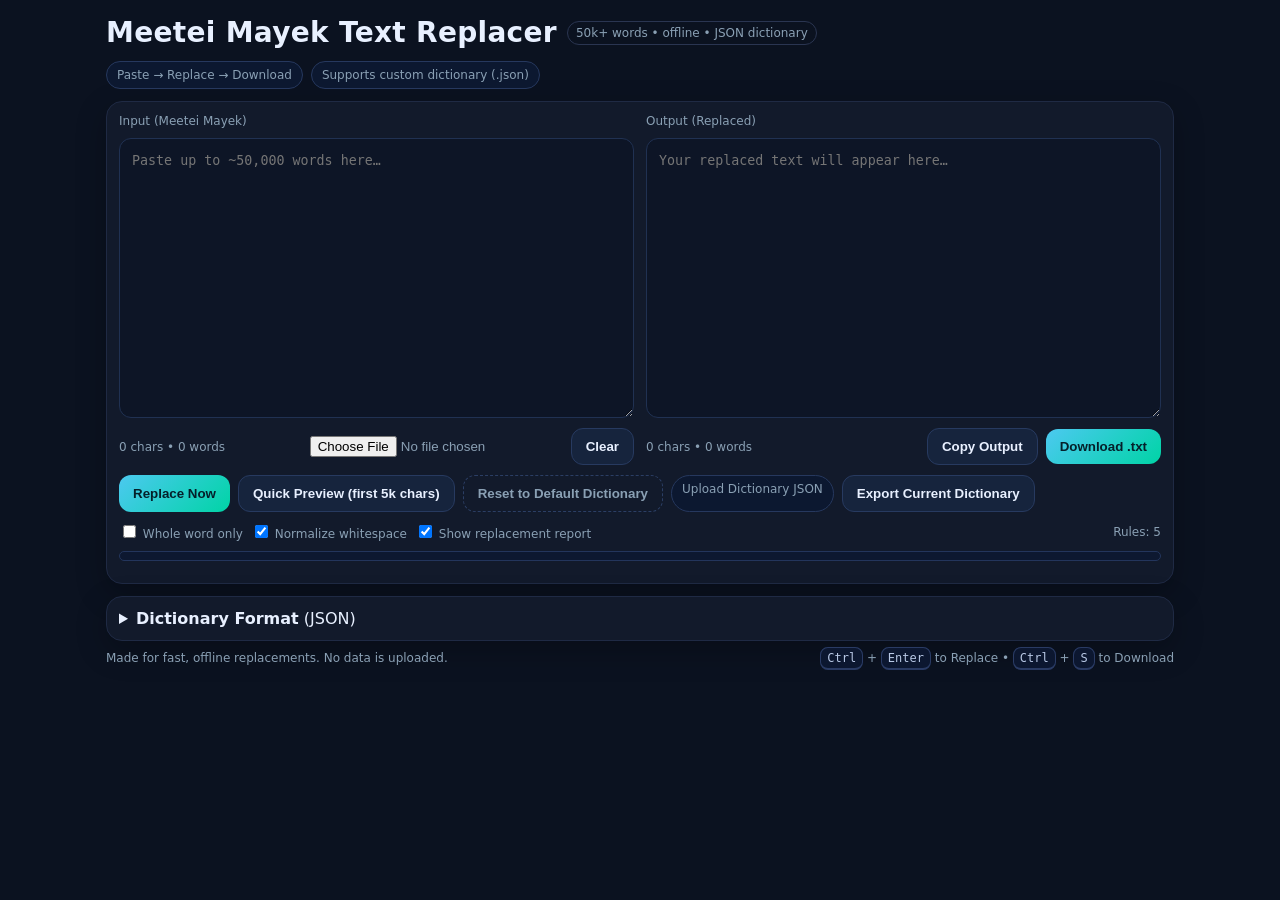
==== index.html @ 8a57a2a3 "Create index.html" ====
<!DOCTYPE html><html lang="en">
<head>
  <meta charset="utf-8" />
  <meta name="viewport" content="width=device-width, initial-scale=1" />
  <title>Meetei Mayek Text Replacer — JSON Dictionary</title>
  <style>
    :root{
      --bg:#0b1220; --panel:#121a2b; --muted:#8aa0b4; --text:#e8f0ff; --accent:#4cc9f0; --accent2:#00d4a6; --danger:#ff5c7a;
    }
    *{box-sizing:border-box}
    html,body{height:100%}
    body{margin:0;font-family:ui-sans-serif,system-ui,-apple-system,Segoe UI,Roboto,"Noto Sans",Ubuntu; background:var(--bg); color:var(--text)}
    .container{max-width:1100px;margin:0 auto;padding:16px}
    header{display:flex;gap:12px;align-items:center;justify-content:space-between;flex-wrap:wrap;margin-bottom:12px}
    h1{font-size:clamp(18px,3.6vw,28px);margin:0;letter-spacing:0.3px}
    .badge{font-size:12px;padding:4px 8px;border:1px solid #2a3551;border-radius:999px;color:var(--muted)}
    .panel{background:var(--panel);border:1px solid #1f2a44;border-radius:16px;box-shadow:0 10px 30px rgba(0,0,0,.25)}
    .grid{display:grid;gap:12px}
    @media (min-width:900px){.grid{grid-template-columns:1fr 1fr}}
    textarea{width:100%;min-height:280px;resize:vertical;background:#0d1526;color:var(--text);border:1px solid #203152;border-radius:12px;padding:12px;line-height:1.5}
    .controls{display:flex;gap:8px;flex-wrap:wrap}
    button,input[type="file"]::file-selector-button{cursor:pointer}
    button{background:linear-gradient(135deg,var(--accent),var(--accent2));border:none;color:#05202a;padding:10px 14px;border-radius:12px;font-weight:700}
    button.secondary{background:#16243d;color:var(--text);border:1px solid #273a60}
    button.ghost{background:transparent;border:1px dashed #2b3e64;color:var(--muted)}
    button:disabled{opacity:.6;cursor:not-allowed}
    .row{display:flex;gap:8px;align-items:center;flex-wrap:wrap}
    .pill{background:#0c1830;border:1px solid #26385e;border-radius:999px;padding:6px 10px;color:var(--muted);font-size:12px}
    .kbd{font-family:ui-monospace,SFMono-Regular,Menlo,monospace;background:#0c1730;border:1px solid #2a3b64;border-bottom-width:2px;border-radius:8px;padding:3px 6px;color:#b9c9e6}
    .section{padding:12px}
    .stack{display:flex;flex-direction:column;gap:10px}
    .table{width:100%;border-collapse:collapse}
    .table th,.table td{border:1px solid #23355c;padding:8px;text-align:left}
    .muted{color:var(--muted)}
    .small{font-size:12px}
    .right{margin-left:auto}
    .progress{height:10px;background:#0d1830;border:1px solid #23355c;border-radius:999px;overflow:hidden}
    .bar{height:100%;width:0;background:linear-gradient(90deg,var(--accent),var(--accent2))}
    .sr-only{position:absolute;height:1px;width:1px;overflow:hidden;clip:rect(1px,1px,1px,1px)}
  </style>
</head>
<body>
  <div class="container">
    <header>
      <div class="row" style="gap:10px">
        <h1>Meetei Mayek Text Replacer</h1>
        <span class="badge">50k+ words • offline • JSON dictionary</span>
      </div>
      <div class="row small muted">
        <span class="pill">Paste → Replace → Download</span>
        <span class="pill">Supports custom dictionary (.json)</span>
      </div>
    </header><div class="panel section stack">
  <div class="grid">
    <div class="stack">
      <label for="input" class="muted small">Input (Meetei Mayek)</label>
      <textarea id="input" placeholder="Paste up to ~50,000 words here…"></textarea>
      <div class="row small muted">
        <span id="inStats">0 chars</span>
        <div class="right row">
          <input type="file" id="uploadText" accept=".txt" class="secondary" />
          <button class="secondary" id="clearIn">Clear</button>
        </div>
      </div>
    </div>
    <div class="stack">
      <label for="output" class="muted small">Output (Replaced)</label>
      <textarea id="output" placeholder="Your replaced text will appear here…"></textarea>
      <div class="row small muted">
        <span id="outStats">0 chars</span>
        <div class="right row">
          <button class="secondary" id="copyOut">Copy Output</button>
          <button id="downloadOut">Download .txt</button>
        </div>
      </div>
    </div>
  </div>

  <div class="stack">
    <div class="controls">
      <button id="runBtn">Replace Now</button>
      <button class="secondary" id="previewBtn">Quick Preview (first 5k chars)</button>
      <button class="ghost" id="resetDict">Reset to Default Dictionary</button>
      <label class="pill" style="cursor:pointer">Upload Dictionary JSON
        <input type="file" id="dictUpload" accept="application/json" style="display:none">
      </label>
      <button class="secondary" id="exportDict">Export Current Dictionary</button>
    </div>
    <div class="row small muted">
      <label><input type="checkbox" id="wholeWord"> Whole word only</label>
      <label><input type="checkbox" id="normalizeWS" checked> Normalize whitespace</label>
      <label><input type="checkbox" id="reportTbl" checked> Show replacement report</label>
      <span class="right small">Rules: <span id="ruleCount">0</span></span>
    </div>
    <div class="progress" aria-hidden="true"><div class="bar" id="bar"></div></div>
    <div id="report" class="stack"></div>
  </div>
</div>

<details class="panel section" style="margin-top:12px">
  <summary><strong>Dictionary Format</strong> (JSON)</summary>
  <p class="muted small">Array of objects. <code>mode</code> can be <code>"plain"</code> (default) for exact text match or <code>"regex"</code> for advanced patterns.</p>
  <pre class="small" style="white-space:pre-wrap;background:#0b1428;border:1px solid #203152;padding:10px;border-radius:10px">[

{ "find": "ꯅꯣꯪ", "replace": "ꯅꯣꯡ" }, { "find": "(ꯍ)\u200d?", "replace": "$1", "mode": "regex" } ]</pre> </details>

<footer class="row muted small" style="justify-content:space-between;margin-top:10px">
  <div>Made for fast, offline replacements. No data is uploaded.</div>
  <div>
    <span class="kbd">Ctrl</span> + <span class="kbd">Enter</span> to Replace • <span class="kbd">Ctrl</span> + <span class="kbd">S</span> to Download
  </div>
</footer>

  </div>  <!-- Default dictionary embedded as JSON -->  <script id="default-dict" type="application/json">[
    { "find": "ꯅꯣꯪ", "replace": "ꯅꯣꯡ" },
    { "find": "ꯑꯣ", "replace": "ꯑꯣ" },
    { "find": "ꯇꯥꯡꯗ", "replace": "ꯇꯥꯡꯖ" },
    { "find": "ꯔꯝ", "replace": "ꯔꯣꯝ" },
    { "find": "ꯑꯁꯤ", "replace": "ꯑꯣꯁꯤ" }
  ]</script>  <script>
    // Utility: debounce
    const debounce=(fn,ms=200)=>{let t;return (...a)=>{clearTimeout(t);t=setTimeout(()=>fn(...a),ms)}}

    // Load dictionary (default or from storage)
    let dictionary = [];
    const loadDefaultDict = () => {
      try{dictionary = JSON.parse(document.getElementById('default-dict').textContent)}catch(e){dictionary=[]}
      saveDictToStorage();
      refreshRuleCount();
    };
    const saveDictToStorage = ()=> localStorage.setItem('mm-dict', JSON.stringify(dictionary));
    const loadDictFromStorage = ()=>{const s=localStorage.getItem('mm-dict'); if(s){try{dictionary=JSON.parse(s)}catch{loadDefaultDict()}} else {loadDefaultDict()} refreshRuleCount()};

    const refreshRuleCount = ()=> document.getElementById('ruleCount').textContent = dictionary.length.toString();

    // Text stats
    const inEl = document.getElementById('input');
    const outEl = document.getElementById('output');
    const inStats = document.getElementById('inStats');
    const outStats = document.getElementById('outStats');

    const updateStats = ()=>{
      const txt=inEl.value; const words = txt.trim()? txt.trim().split(/\s+/).length : 0;
      inStats.textContent = `${txt.length} chars • ${words} words`;
      const ot=outEl.value; const ow = ot.trim()? ot.trim().split(/\s+/).length : 0;
      outStats.textContent = `${ot.length} chars • ${ow} words`;
    }
    inEl.addEventListener('input', debounce(updateStats, 100));

    // Build one-pass regex from dictionary (plain rules only)
    const escapeRx = s => s.replace(/[.*+?^${}()|[\]\\]/g, r=>`\\${r}`);

    function buildMatcher(wholeWord=false){
      const plainRules = dictionary.filter(r=>!r.mode || r.mode==='plain');
      // Sort by length desc to prefer longer matches
      plainRules.sort((a,b)=> (b.find||'').length - (a.find||'').length);
      const map = new Map();
      const parts = [];
      for(const r of plainRules){
        if(!r.find) continue;
        const key = r.find;
        parts.push(escapeRx(key));
        map.set(key, r.replace ?? '');
      }
      if(parts.length===0){ return null; }
      const body = parts.join('|');
      const wb = wholeWord ? '(?<!\uAA00-\uAA5F)(?<!\w)' : '';// Not strictly applied for script, kept simple
      const we = wholeWord ? '(?!\w)' : '';
      const rx = new RegExp(body, 'g');
      return { rx, map };
    }

    // Apply regex rules (mode==='regex') separately (also one pass per rule)
    function applyRegexRules(text){
      const rules = dictionary.filter(r=>r.mode==='regex');
      for(const r of rules){
        try{
          const rx = new RegExp(r.find, 'g');
          text = text.replace(rx, r.replace ?? '');
        }catch(e){ console.warn('Bad regex rule', r, e); }
      }
      return text;
    }

    // Replace engine (handles big text efficiently)
    async function replaceAll(text, {wholeWord=false, normalizeWS=false, progressCb}){
      // Quick preview uses substring, full run uses entire input.
      const matcher = buildMatcher(wholeWord);
      const total = text.length;
      let done = 0;
      // First: apply combined plain rules with a single regex and callback
      if(matcher){
        text = text.replace(matcher.rx, (m)=>{
          done += m.length; if(progressCb) progressCb(Math.min(1, done/Math.max(1,total)));
          // choose replacement for exact key (no grouping used because alternation built from exact literals)
          const rep = matcher.map.get(m);
          return (rep!==undefined)? rep : m;
        });
      }
      // Then: regex rules, potentially multiple passes but typically few
      text = applyRegexRules(text);
      if(normalizeWS){
        // collapse multiple spaces and normalize newlines lightly
        text = text.replace(/[\t\x0B\f\r ]+/g,' ').replace(/ *\n+ */g,'\n');
      }
      if(progressCb) progressCb(1);
      return text;
    }

    // Progress bar helper
    const bar = document.getElementById('bar');
    const setProgress = p => { bar.style.width = `${Math.floor(p*100)}%`; };

    // Report table
    function buildReportTable(before, after){
      const changes = [];
      for(const r of dictionary){
        if(!r.find) continue;
        const rx = r.mode==='regex' ? new RegExp(r.find,'g') : new RegExp(escapeRx(r.find),'g');
        const matches = before.match(rx);
        if(matches && matches.length){
          changes.push({ find:r.find, replace:r.replace??'', count:matches.length, mode:r.mode||'plain' });
        }
      }
      changes.sort((a,b)=> b.count-a.count);
      if(!changes.length){ return '<p class="muted small">No rules matched.</p>'; }
      let html = '<table class="table small"><thead><tr><th>#</th><th>Find</th><th>Replace</th><th>Mode</th><th>Count</th></tr></thead><tbody>';
      changes.forEach((c,i)=>{
        html += `<tr><td>${i+1}</td><td>${c.find}</td><td>${c.replace}</td><td>${c.mode}</td><td>${c.count}</td></tr>`
      });
      html += '</tbody></table>';
      return html;
    }

    // Wire up buttons
    document.getElementById('runBtn').addEventListener('click', async ()=>{
      const text = inEl.value;
      setProgress(0);
      const wholeWord = document.getElementById('wholeWord').checked;
      const normalizeWS = document.getElementById('normalizeWS').checked;
      const reportWanted = document.getElementById('reportTbl').checked;
      const before = text;
      const after = await replaceAll(text,{wholeWord, normalizeWS, progressCb:setProgress});
      outEl.value = after; updateStats(); setProgress(1);
      document.getElementById('report').innerHTML = reportWanted? buildReportTable(before, after) : '';
    });

    document.getElementById('previewBtn').addEventListener('click', async ()=>{
      const text = inEl.value.slice(0, 5000);
      setProgress(0);
      const after = await replaceAll(text,{wholeWord:document.getElementById('wholeWord').checked, normalizeWS:document.getElementById('normalizeWS').checked, progressCb:setProgress});
      outEl.value = after + (inEl.value.length>5000?'\n… (preview only)':'');
      updateStats(); setProgress(1);
      document.getElementById('report').innerHTML = buildReportTable(text, after);
    });

    document.getElementById('clearIn').addEventListener('click', ()=>{ inEl.value=''; updateStats(); });

    document.getElementById('copyOut').addEventListener('click', async ()=>{
      await navigator.clipboard.writeText(outEl.value||'');
      const btn = document.getElementById('copyOut');
      const prev = btn.textContent; btn.textContent='Copied!'; setTimeout(()=>btn.textContent=prev,1000);
    });

    document.getElementById('downloadOut').addEventListener('click', ()=>{
      const blob = new Blob([outEl.value||''], {type:'text/plain;charset=utf-8'});
      const a = document.createElement('a'); a.href=URL.createObjectURL(blob); a.download='mm-replaced.txt'; a.click(); URL.revokeObjectURL(a.href);
    });

    // Upload .txt into input
    document.getElementById('uploadText').addEventListener('change', async (e)=>{
      const f=e.target.files?.[0]; if(!f) return; const txt = await f.text(); inEl.value = txt; updateStats(); e.target.value='';
    });

    // Upload JSON dictionary: merge (override duplicates by exact key+mode)
    document.getElementById('dictUpload').addEventListener('change', async (e)=>{
      const f = e.target.files?.[0]; if(!f) return; let arr=[]; try{arr=JSON.parse(await f.text())}catch(err){alert('Invalid JSON'); return}
      if(!Array.isArray(arr)){ alert('Dictionary must be an array of rules'); return }
      const keyOf = r=> `${r.mode||'plain'}\u0001${r.find}`;
      const map = new Map(dictionary.map(r=>[keyOf(r), r]));
      for(const r of arr){ if(!r || !r.find){ continue } map.set(keyOf(r), { find:r.find, replace:r.replace??'', mode:r.mode }); }
      dictionary = Array.from(map.values());
      saveDictToStorage(); refreshRuleCount(); e.target.value='';
      alert('Dictionary merged. Total rules: '+dictionary.length);
    });

    // Export current dictionary
    document.getElementById('exportDict').addEventListener('click', ()=>{
      const blob = new Blob([JSON.stringify(dictionary, null, 2)], {type:'application/json'});
      const a = document.createElement('a'); a.href=URL.createObjectURL(blob); a.download='mm-dictionary.json'; a.click(); URL.revokeObjectURL(a.href);
    });

    document.getElementById('resetDict').addEventListener('click', ()=>{ loadDefaultDict(); alert('Reset to default dictionary.'); });

    // Keyboard shortcuts
    document.addEventListener('keydown', (e)=>{
      if((e.ctrlKey||e.metaKey) && e.key.toLowerCase()==='enter'){ e.preventDefault(); document.getElementById('runBtn').click(); }
      if((e.ctrlKey||e.metaKey) && e.key.toLowerCase()==='s'){ e.preventDefault(); document.getElementById('downloadOut').click(); }
    });

    // Init
    loadDictFromStorage();
    updateStats();
  </script></body>
</html>
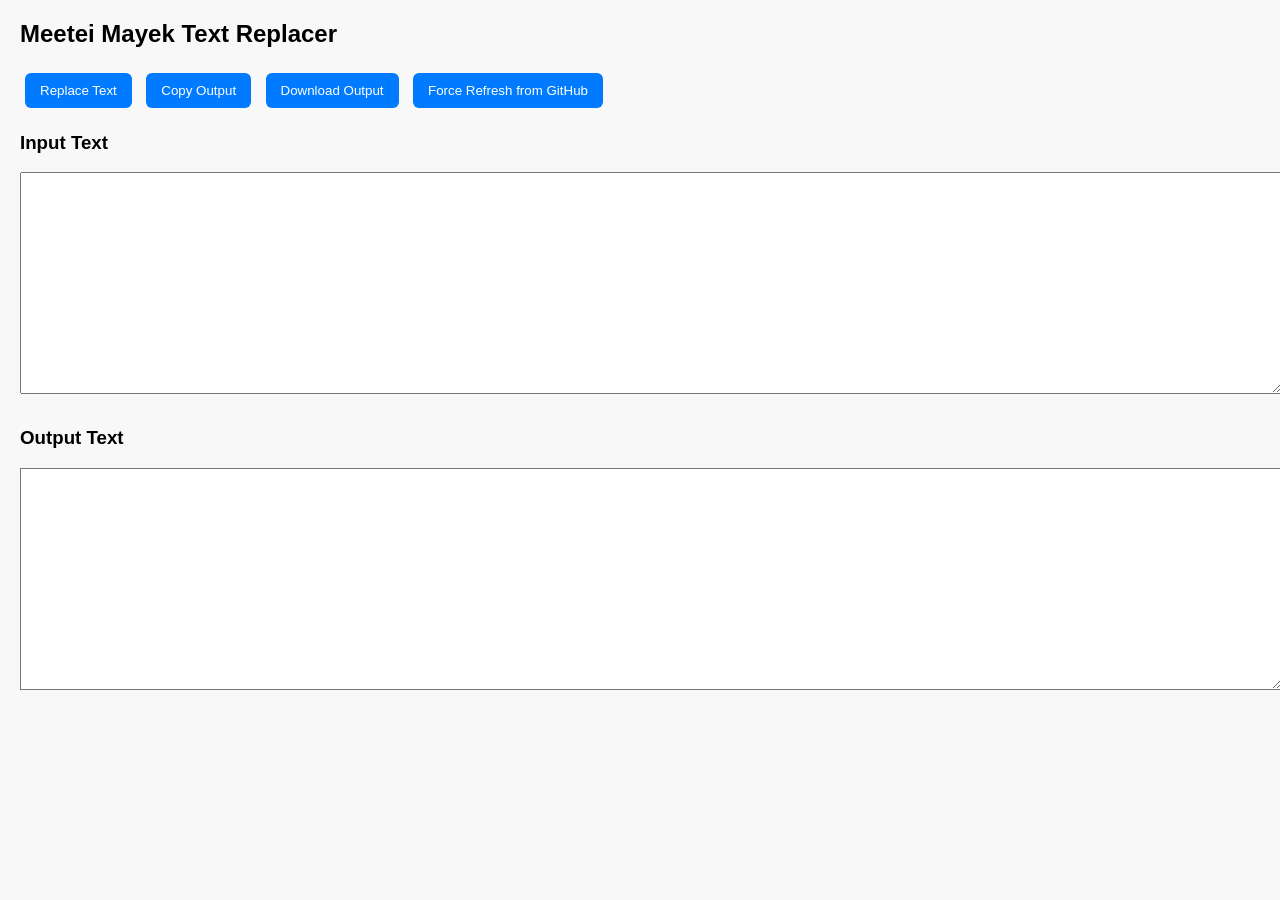
==== commit 17edbb9e: "Update index.html" ====
--- a/index.html
+++ b/index.html
@@ -1,305 +1,113 @@
-<!DOCTYPE html><html lang="en">
+<!DOCTYPE html>
+<html lang="en">
 <head>
-  <meta charset="utf-8" />
-  <meta name="viewport" content="width=device-width, initial-scale=1" />
-  <title>Meetei Mayek Text Replacer — JSON Dictionary</title>
+  <meta charset="UTF-8">
+  <title>Meetei Mayek Text Replacer</title>
+  <meta name="viewport" content="width=device-width, initial-scale=1.0">
   <style>
-    :root{
-      --bg:#0b1220; --panel:#121a2b; --muted:#8aa0b4; --text:#e8f0ff; --accent:#4cc9f0; --accent2:#00d4a6; --danger:#ff5c7a;
-    }
-    *{box-sizing:border-box}
-    html,body{height:100%}
-    body{margin:0;font-family:ui-sans-serif,system-ui,-apple-system,Segoe UI,Roboto,"Noto Sans",Ubuntu; background:var(--bg); color:var(--text)}
-    .container{max-width:1100px;margin:0 auto;padding:16px}
-    header{display:flex;gap:12px;align-items:center;justify-content:space-between;flex-wrap:wrap;margin-bottom:12px}
-    h1{font-size:clamp(18px,3.6vw,28px);margin:0;letter-spacing:0.3px}
-    .badge{font-size:12px;padding:4px 8px;border:1px solid #2a3551;border-radius:999px;color:var(--muted)}
-    .panel{background:var(--panel);border:1px solid #1f2a44;border-radius:16px;box-shadow:0 10px 30px rgba(0,0,0,.25)}
-    .grid{display:grid;gap:12px}
-    @media (min-width:900px){.grid{grid-template-columns:1fr 1fr}}
-    textarea{width:100%;min-height:280px;resize:vertical;background:#0d1526;color:var(--text);border:1px solid #203152;border-radius:12px;padding:12px;line-height:1.5}
-    .controls{display:flex;gap:8px;flex-wrap:wrap}
-    button,input[type="file"]::file-selector-button{cursor:pointer}
-    button{background:linear-gradient(135deg,var(--accent),var(--accent2));border:none;color:#05202a;padding:10px 14px;border-radius:12px;font-weight:700}
-    button.secondary{background:#16243d;color:var(--text);border:1px solid #273a60}
-    button.ghost{background:transparent;border:1px dashed #2b3e64;color:var(--muted)}
-    button:disabled{opacity:.6;cursor:not-allowed}
-    .row{display:flex;gap:8px;align-items:center;flex-wrap:wrap}
-    .pill{background:#0c1830;border:1px solid #26385e;border-radius:999px;padding:6px 10px;color:var(--muted);font-size:12px}
-    .kbd{font-family:ui-monospace,SFMono-Regular,Menlo,monospace;background:#0c1730;border:1px solid #2a3b64;border-bottom-width:2px;border-radius:8px;padding:3px 6px;color:#b9c9e6}
-    .section{padding:12px}
-    .stack{display:flex;flex-direction:column;gap:10px}
-    .table{width:100%;border-collapse:collapse}
-    .table th,.table td{border:1px solid #23355c;padding:8px;text-align:left}
-    .muted{color:var(--muted)}
-    .small{font-size:12px}
-    .right{margin-left:auto}
-    .progress{height:10px;background:#0d1830;border:1px solid #23355c;border-radius:999px;overflow:hidden}
-    .bar{height:100%;width:0;background:linear-gradient(90deg,var(--accent),var(--accent2))}
-    .sr-only{position:absolute;height:1px;width:1px;overflow:hidden;clip:rect(1px,1px,1px,1px)}
+    body { font-family: Arial, sans-serif; margin: 20px; background: #f8f8f8; }
+    textarea { width: 100%; height: 200px; margin-bottom: 10px; padding: 10px; font-size: 14px; }
+    button { margin: 5px; padding: 10px 15px; border: none; border-radius: 6px; background: #007bff; color: #fff; cursor: pointer; }
+    button:hover { background: #0056b3; }
+    #output { background: #fff; height: 200px; overflow-y: auto; }
+    .controls { margin-bottom: 15px; }
   </style>
 </head>
 <body>
-  <div class="container">
-    <header>
-      <div class="row" style="gap:10px">
-        <h1>Meetei Mayek Text Replacer</h1>
-        <span class="badge">50k+ words • offline • JSON dictionary</span>
-      </div>
-      <div class="row small muted">
-        <span class="pill">Paste → Replace → Download</span>
-        <span class="pill">Supports custom dictionary (.json)</span>
-      </div>
-    </header><div class="panel section stack">
-  <div class="grid">
-    <div class="stack">
-      <label for="input" class="muted small">Input (Meetei Mayek)</label>
-      <textarea id="input" placeholder="Paste up to ~50,000 words here…"></textarea>
-      <div class="row small muted">
-        <span id="inStats">0 chars</span>
-        <div class="right row">
-          <input type="file" id="uploadText" accept=".txt" class="secondary" />
-          <button class="secondary" id="clearIn">Clear</button>
-        </div>
-      </div>
-    </div>
-    <div class="stack">
-      <label for="output" class="muted small">Output (Replaced)</label>
-      <textarea id="output" placeholder="Your replaced text will appear here…"></textarea>
-      <div class="row small muted">
-        <span id="outStats">0 chars</span>
-        <div class="right row">
-          <button class="secondary" id="copyOut">Copy Output</button>
-          <button id="downloadOut">Download .txt</button>
-        </div>
-      </div>
-    </div>
+  <h2>Meetei Mayek Text Replacer</h2>
+  <div class="controls">
+    <button onclick="processText()">Replace Text</button>
+    <button onclick="copyOutput()">Copy Output</button>
+    <button onclick="downloadOutput()">Download Output</button>
+    <button onclick="fetchDictionaryFromGitHub(true)">Force Refresh from GitHub</button>
   </div>
 
-  <div class="stack">
-    <div class="controls">
-      <button id="runBtn">Replace Now</button>
-      <button class="secondary" id="previewBtn">Quick Preview (first 5k chars)</button>
-      <button class="ghost" id="resetDict">Reset to Default Dictionary</button>
-      <label class="pill" style="cursor:pointer">Upload Dictionary JSON
-        <input type="file" id="dictUpload" accept="application/json" style="display:none">
-      </label>
-      <button class="secondary" id="exportDict">Export Current Dictionary</button>
-    </div>
-    <div class="row small muted">
-      <label><input type="checkbox" id="wholeWord"> Whole word only</label>
-      <label><input type="checkbox" id="normalizeWS" checked> Normalize whitespace</label>
-      <label><input type="checkbox" id="reportTbl" checked> Show replacement report</label>
-      <span class="right small">Rules: <span id="ruleCount">0</span></span>
-    </div>
-    <div class="progress" aria-hidden="true"><div class="bar" id="bar"></div></div>
-    <div id="report" class="stack"></div>
-  </div>
-</div>
+  <h3>Input Text</h3>
+  <textarea id="input"></textarea>
 
-<details class="panel section" style="margin-top:12px">
-  <summary><strong>Dictionary Format</strong> (JSON)</summary>
-  <p class="muted small">Array of objects. <code>mode</code> can be <code>"plain"</code> (default) for exact text match or <code>"regex"</code> for advanced patterns.</p>
-  <pre class="small" style="white-space:pre-wrap;background:#0b1428;border:1px solid #203152;padding:10px;border-radius:10px">[
+  <h3>Output Text</h3>
+  <textarea id="output" readonly></textarea>
 
-{ "find": "ꯅꯣꯪ", "replace": "ꯅꯣꯡ" }, { "find": "(ꯍ)\u200d?", "replace": "$1", "mode": "regex" } ]</pre> </details>
+  <script>
+    let dictionary = [];
 
-<footer class="row muted small" style="justify-content:space-between;margin-top:10px">
-  <div>Made for fast, offline replacements. No data is uploaded.</div>
-  <div>
-    <span class="kbd">Ctrl</span> + <span class="kbd">Enter</span> to Replace • <span class="kbd">Ctrl</span> + <span class="kbd">S</span> to Download
-  </div>
-</footer>
-
-  </div>  <!-- Default dictionary embedded as JSON -->  <script id="default-dict" type="application/json">[
-    { "find": "ꯅꯣꯪ", "replace": "ꯅꯣꯡ" },
-    { "find": "ꯑꯣ", "replace": "ꯑꯣ" },
-    { "find": "ꯇꯥꯡꯗ", "replace": "ꯇꯥꯡꯖ" },
-    { "find": "ꯔꯝ", "replace": "ꯔꯣꯝ" },
-    { "find": "ꯑꯁꯤ", "replace": "ꯑꯣꯁꯤ" }
-  ]</script>  <script>
-    // Utility: debounce
-    const debounce=(fn,ms=200)=>{let t;return (...a)=>{clearTimeout(t);t=setTimeout(()=>fn(...a),ms)}}
-
-    // Load dictionary (default or from storage)
-    let dictionary = [];
-    const loadDefaultDict = () => {
-      try{dictionary = JSON.parse(document.getElementById('default-dict').textContent)}catch(e){dictionary=[]}
-      saveDictToStorage();
-      refreshRuleCount();
-    };
-    const saveDictToStorage = ()=> localStorage.setItem('mm-dict', JSON.stringify(dictionary));
-    const loadDictFromStorage = ()=>{const s=localStorage.getItem('mm-dict'); if(s){try{dictionary=JSON.parse(s)}catch{loadDefaultDict()}} else {loadDefaultDict()} refreshRuleCount()};
-
-    const refreshRuleCount = ()=> document.getElementById('ruleCount').textContent = dictionary.length.toString();
-
-    // Text stats
-    const inEl = document.getElementById('input');
-    const outEl = document.getElementById('output');
-    const inStats = document.getElementById('inStats');
-    const outStats = document.getElementById('outStats');
-
-    const updateStats = ()=>{
-      const txt=inEl.value; const words = txt.trim()? txt.trim().split(/\s+/).length : 0;
-      inStats.textContent = `${txt.length} chars • ${words} words`;
-      const ot=outEl.value; const ow = ot.trim()? ot.trim().split(/\s+/).length : 0;
-      outStats.textContent = `${ot.length} chars • ${ow} words`;
-    }
-    inEl.addEventListener('input', debounce(updateStats, 100));
-
-    // Build one-pass regex from dictionary (plain rules only)
-    const escapeRx = s => s.replace(/[.*+?^${}()|[\]\\]/g, r=>`\\${r}`);
-
-    function buildMatcher(wholeWord=false){
-      const plainRules = dictionary.filter(r=>!r.mode || r.mode==='plain');
-      // Sort by length desc to prefer longer matches
-      plainRules.sort((a,b)=> (b.find||'').length - (a.find||'').length);
-      const map = new Map();
-      const parts = [];
-      for(const r of plainRules){
-        if(!r.find) continue;
-        const key = r.find;
-        parts.push(escapeRx(key));
-        map.set(key, r.replace ?? '');
-      }
-      if(parts.length===0){ return null; }
-      const body = parts.join('|');
-      const wb = wholeWord ? '(?<!\uAA00-\uAA5F)(?<!\w)' : '';// Not strictly applied for script, kept simple
-      const we = wholeWord ? '(?!\w)' : '';
-      const rx = new RegExp(body, 'g');
-      return { rx, map };
+    function saveDictionary() {
+      localStorage.setItem("dictionary", JSON.stringify(dictionary));
     }
 
-    // Apply regex rules (mode==='regex') separately (also one pass per rule)
-    function applyRegexRules(text){
-      const rules = dictionary.filter(r=>r.mode==='regex');
-      for(const r of rules){
-        try{
-          const rx = new RegExp(r.find, 'g');
-          text = text.replace(rx, r.replace ?? '');
-        }catch(e){ console.warn('Bad regex rule', r, e); }
-      }
-      return text;
+    function loadDictionary() {
+      const saved = localStorage.getItem("dictionary");
+      if (saved) dictionary = JSON.parse(saved);
     }
 
-    // Replace engine (handles big text efficiently)
-    async function replaceAll(text, {wholeWord=false, normalizeWS=false, progressCb}){
-      // Quick preview uses substring, full run uses entire input.
-      const matcher = buildMatcher(wholeWord);
-      const total = text.length;
-      let done = 0;
-      // First: apply combined plain rules with a single regex and callback
-      if(matcher){
-        text = text.replace(matcher.rx, (m)=>{
-          done += m.length; if(progressCb) progressCb(Math.min(1, done/Math.max(1,total)));
-          // choose replacement for exact key (no grouping used because alternation built from exact literals)
-          const rep = matcher.map.get(m);
-          return (rep!==undefined)? rep : m;
-        });
+    async function fetchDictionaryFromGitHub(force = false) {
+      const url = "https://raw.githubusercontent.com/username/reponame/main/dictionary.json"; // change to your GitHub raw link
+      try {
+        const res = await fetch(url);
+        if (!res.ok) throw new Error("Network error " + res.status);
+        const data = await res.json();
+        dictionary = data;
+        saveDictionary();
+        localStorage.setItem("lastSync", Date.now().toString());
+        if (force) alert("✅ Dictionary refreshed from GitHub");
+      } catch (e) {
+        console.error("Failed to fetch dictionary:", e);
+        if (force) alert("⚠️ Could not fetch dictionary");
       }
-      // Then: regex rules, potentially multiple passes but typically few
-      text = applyRegexRules(text);
-      if(normalizeWS){
-        // collapse multiple spaces and normalize newlines lightly
-        text = text.replace(/[\t\x0B\f\r ]+/g,' ').replace(/ *\n+ */g,'\n');
-      }
-      if(progressCb) progressCb(1);
-      return text;
     }
 
-    // Progress bar helper
-    const bar = document.getElementById('bar');
-    const setProgress = p => { bar.style.width = `${Math.floor(p*100)}%`; };
+    async function autoDailySync() {
+      const lastSync = localStorage.getItem("lastSync");
+      const oneDay = 24 * 60 * 60 * 1000;
+      if (!lastSync || Date.now() - parseInt(lastSync) > oneDay) {
+        await fetchDictionaryFromGitHub();
+      }
+    }
 
-    // Report table
-    function buildReportTable(before, after){
-      const changes = [];
-      for(const r of dictionary){
-        if(!r.find) continue;
-        const rx = r.mode==='regex' ? new RegExp(r.find,'g') : new RegExp(escapeRx(r.find),'g');
-        const matches = before.match(rx);
-        if(matches && matches.length){
-          changes.push({ find:r.find, replace:r.replace??'', count:matches.length, mode:r.mode||'plain' });
+    function processText() {
+      let text = document.getElementById("input").value;
+      if (!dictionary.length) return alert("⚠️ No dictionary loaded");
+
+      // Sort plain rules longest-first to avoid partial replacements
+      const plainRules = dictionary.filter(r => r.mode === "plain").sort((a, b) => b.find.length - a.find.length);
+      const regexRules = dictionary.filter(r => r.mode === "regex");
+
+      for (const rule of plainRules) {
+        text = text.split(rule.find).join(rule.replace);
+      }
+
+      for (const rule of regexRules) {
+        try {
+          const re = new RegExp(rule.find, "g");
+          text = text.replace(re, rule.replace);
+        } catch (e) {
+          console.error("Invalid regex rule:", rule.find);
         }
       }
-      changes.sort((a,b)=> b.count-a.count);
-      if(!changes.length){ return '<p class="muted small">No rules matched.</p>'; }
-      let html = '<table class="table small"><thead><tr><th>#</th><th>Find</th><th>Replace</th><th>Mode</th><th>Count</th></tr></thead><tbody>';
-      changes.forEach((c,i)=>{
-        html += `<tr><td>${i+1}</td><td>${c.find}</td><td>${c.replace}</td><td>${c.mode}</td><td>${c.count}</td></tr>`
-      });
-      html += '</tbody></table>';
-      return html;
+
+      document.getElementById("output").value = text;
     }
 
-    // Wire up buttons
-    document.getElementById('runBtn').addEventListener('click', async ()=>{
-      const text = inEl.value;
-      setProgress(0);
-      const wholeWord = document.getElementById('wholeWord').checked;
-      const normalizeWS = document.getElementById('normalizeWS').checked;
-      const reportWanted = document.getElementById('reportTbl').checked;
-      const before = text;
-      const after = await replaceAll(text,{wholeWord, normalizeWS, progressCb:setProgress});
-      outEl.value = after; updateStats(); setProgress(1);
-      document.getElementById('report').innerHTML = reportWanted? buildReportTable(before, after) : '';
-    });
+    function copyOutput() {
+      const output = document.getElementById("output");
+      output.select();
+      document.execCommand("copy");
+      alert("✅ Output copied");
+    }
 
-    document.getElementById('previewBtn').addEventListener('click', async ()=>{
-      const text = inEl.value.slice(0, 5000);
-      setProgress(0);
-      const after = await replaceAll(text,{wholeWord:document.getElementById('wholeWord').checked, normalizeWS:document.getElementById('normalizeWS').checked, progressCb:setProgress});
-      outEl.value = after + (inEl.value.length>5000?'\n… (preview only)':'');
-      updateStats(); setProgress(1);
-      document.getElementById('report').innerHTML = buildReportTable(text, after);
-    });
-
-    document.getElementById('clearIn').addEventListener('click', ()=>{ inEl.value=''; updateStats(); });
-
-    document.getElementById('copyOut').addEventListener('click', async ()=>{
-      await navigator.clipboard.writeText(outEl.value||'');
-      const btn = document.getElementById('copyOut');
-      const prev = btn.textContent; btn.textContent='Copied!'; setTimeout(()=>btn.textContent=prev,1000);
-    });
-
-    document.getElementById('downloadOut').addEventListener('click', ()=>{
-      const blob = new Blob([outEl.value||''], {type:'text/plain;charset=utf-8'});
-      const a = document.createElement('a'); a.href=URL.createObjectURL(blob); a.download='mm-replaced.txt'; a.click(); URL.revokeObjectURL(a.href);
-    });
-
-    // Upload .txt into input
-    document.getElementById('uploadText').addEventListener('change', async (e)=>{
-      const f=e.target.files?.[0]; if(!f) return; const txt = await f.text(); inEl.value = txt; updateStats(); e.target.value='';
-    });
-
-    // Upload JSON dictionary: merge (override duplicates by exact key+mode)
-    document.getElementById('dictUpload').addEventListener('change', async (e)=>{
-      const f = e.target.files?.[0]; if(!f) return; let arr=[]; try{arr=JSON.parse(await f.text())}catch(err){alert('Invalid JSON'); return}
-      if(!Array.isArray(arr)){ alert('Dictionary must be an array of rules'); return }
-      const keyOf = r=> `${r.mode||'plain'}\u0001${r.find}`;
-      const map = new Map(dictionary.map(r=>[keyOf(r), r]));
-      for(const r of arr){ if(!r || !r.find){ continue } map.set(keyOf(r), { find:r.find, replace:r.replace??'', mode:r.mode }); }
-      dictionary = Array.from(map.values());
-      saveDictToStorage(); refreshRuleCount(); e.target.value='';
-      alert('Dictionary merged. Total rules: '+dictionary.length);
-    });
-
-    // Export current dictionary
-    document.getElementById('exportDict').addEventListener('click', ()=>{
-      const blob = new Blob([JSON.stringify(dictionary, null, 2)], {type:'application/json'});
-      const a = document.createElement('a'); a.href=URL.createObjectURL(blob); a.download='mm-dictionary.json'; a.click(); URL.revokeObjectURL(a.href);
-    });
-
-    document.getElementById('resetDict').addEventListener('click', ()=>{ loadDefaultDict(); alert('Reset to default dictionary.'); });
-
-    // Keyboard shortcuts
-    document.addEventListener('keydown', (e)=>{
-      if((e.ctrlKey||e.metaKey) && e.key.toLowerCase()==='enter'){ e.preventDefault(); document.getElementById('runBtn').click(); }
-      if((e.ctrlKey||e.metaKey) && e.key.toLowerCase()==='s'){ e.preventDefault(); document.getElementById('downloadOut').click(); }
-    });
+    function downloadOutput() {
+      const blob = new Blob([document.getElementById("output").value], { type: "text/plain" });
+      const url = URL.createObjectURL(blob);
+      const a = document.createElement("a");
+      a.href = url;
+      a.download = "output.txt";
+      a.click();
+      URL.revokeObjectURL(url);
+    }
 
     // Init
-    loadDictFromStorage();
-    updateStats();
-  </script></body>
+    loadDictionary();
+    autoDailySync();
+  </script>
+</body>
 </html>
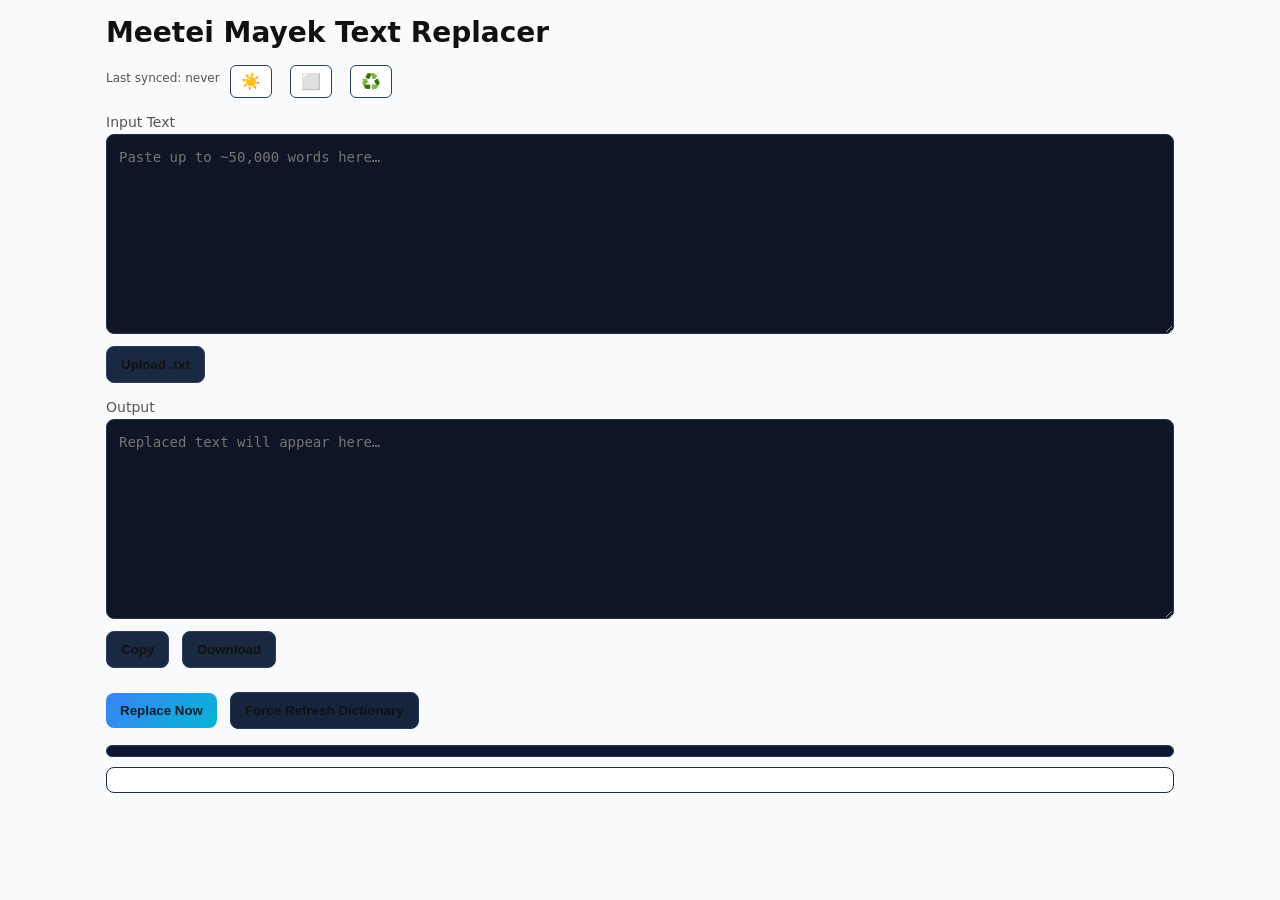
==== commit bb3a3776: "Update index.html" ====
--- a/index.html
+++ b/index.html
@@ -1,113 +1,50 @@
 <!DOCTYPE html>
 <html lang="en">
 <head>
-  <meta charset="UTF-8">
+  <meta charset="utf-8" />
+  <meta name="viewport" content="width=device-width, initial-scale=1" />
   <title>Meetei Mayek Text Replacer</title>
-  <meta name="viewport" content="width=device-width, initial-scale=1.0">
-  <style>
-    body { font-family: Arial, sans-serif; margin: 20px; background: #f8f8f8; }
-    textarea { width: 100%; height: 200px; margin-bottom: 10px; padding: 10px; font-size: 14px; }
-    button { margin: 5px; padding: 10px 15px; border: none; border-radius: 6px; background: #007bff; color: #fff; cursor: pointer; }
-    button:hover { background: #0056b3; }
-    #output { background: #fff; height: 200px; overflow-y: auto; }
-    .controls { margin-bottom: 15px; }
-  </style>
+  <link rel="stylesheet" href="style.css">
 </head>
 <body>
-  <h2>Meetei Mayek Text Replacer</h2>
-  <div class="controls">
-    <button onclick="processText()">Replace Text</button>
-    <button onclick="copyOutput()">Copy Output</button>
-    <button onclick="downloadOutput()">Download Output</button>
-    <button onclick="fetchDictionaryFromGitHub(true)">Force Refresh from GitHub</button>
+  <div class="container">
+    <header>
+      <h1>Meetei Mayek Text Replacer</h1>
+      <div class="header-right">
+        <span id="lastSync" class="status-dot">Last synced: never</span>
+        <button id="themeToggle">🌙</button>
+        <button id="contrastToggle">⬜</button>
+        <button id="resetPrefs">♻️</button>
+      </div>
+    </header>
+
+    <main>
+      <section>
+        <label for="input">Input Text</label>
+        <textarea id="input" placeholder="Paste up to ~50,000 words here…"></textarea>
+        <button id="uploadBtn">Upload .txt</button>
+      </section>
+
+      <section>
+        <label for="output">Output</label>
+        <textarea id="output" placeholder="Replaced text will appear here…"></textarea>
+        <button id="copyOut">Copy</button>
+        <button id="downloadOut">Download</button>
+      </section>
+
+      <section class="controls">
+        <button id="runBtn">Replace Now</button>
+        <button id="forceSync">Force Refresh Dictionary</button>
+      </section>
+
+      <div class="progress">
+        <div class="bar" id="bar"></div>
+      </div>
+
+      <div id="report"></div>
+    </main>
   </div>
 
-  <h3>Input Text</h3>
-  <textarea id="input"></textarea>
-
-  <h3>Output Text</h3>
-  <textarea id="output" readonly></textarea>
-
-  <script>
-    let dictionary = [];
-
-    function saveDictionary() {
-      localStorage.setItem("dictionary", JSON.stringify(dictionary));
-    }
-
-    function loadDictionary() {
-      const saved = localStorage.getItem("dictionary");
-      if (saved) dictionary = JSON.parse(saved);
-    }
-
-    async function fetchDictionaryFromGitHub(force = false) {
-      const url = "https://raw.githubusercontent.com/username/reponame/main/dictionary.json"; // change to your GitHub raw link
-      try {
-        const res = await fetch(url);
-        if (!res.ok) throw new Error("Network error " + res.status);
-        const data = await res.json();
-        dictionary = data;
-        saveDictionary();
-        localStorage.setItem("lastSync", Date.now().toString());
-        if (force) alert("✅ Dictionary refreshed from GitHub");
-      } catch (e) {
-        console.error("Failed to fetch dictionary:", e);
-        if (force) alert("⚠️ Could not fetch dictionary");
-      }
-    }
-
-    async function autoDailySync() {
-      const lastSync = localStorage.getItem("lastSync");
-      const oneDay = 24 * 60 * 60 * 1000;
-      if (!lastSync || Date.now() - parseInt(lastSync) > oneDay) {
-        await fetchDictionaryFromGitHub();
-      }
-    }
-
-    function processText() {
-      let text = document.getElementById("input").value;
-      if (!dictionary.length) return alert("⚠️ No dictionary loaded");
-
-      // Sort plain rules longest-first to avoid partial replacements
-      const plainRules = dictionary.filter(r => r.mode === "plain").sort((a, b) => b.find.length - a.find.length);
-      const regexRules = dictionary.filter(r => r.mode === "regex");
-
-      for (const rule of plainRules) {
-        text = text.split(rule.find).join(rule.replace);
-      }
-
-      for (const rule of regexRules) {
-        try {
-          const re = new RegExp(rule.find, "g");
-          text = text.replace(re, rule.replace);
-        } catch (e) {
-          console.error("Invalid regex rule:", rule.find);
-        }
-      }
-
-      document.getElementById("output").value = text;
-    }
-
-    function copyOutput() {
-      const output = document.getElementById("output");
-      output.select();
-      document.execCommand("copy");
-      alert("✅ Output copied");
-    }
-
-    function downloadOutput() {
-      const blob = new Blob([document.getElementById("output").value], { type: "text/plain" });
-      const url = URL.createObjectURL(blob);
-      const a = document.createElement("a");
-      a.href = url;
-      a.download = "output.txt";
-      a.click();
-      URL.revokeObjectURL(url);
-    }
-
-    // Init
-    loadDictionary();
-    autoDailySync();
-  </script>
+  <script src="app.js"></script>
 </body>
 </html>
--- a/style.css
+++ b/style.css
@@ -0,0 +1,184 @@
+:root {
+  --bg: #0b1220;
+  --panel: #121a2b;
+  --muted: #8aa0b4;
+  --text: #e8f0ff;
+  --accent: #4cc9f0;
+  --accent2: #00d4a6;
+  --danger: #ff5c7a;
+}
+
+:root.light {
+  --bg: #f9fafb;
+  --panel: #ffffff;
+  --muted: #555;
+  --text: #111;
+  --accent: #3b82f6;
+  --accent2: #06b6d4;
+  --danger: #dc2626;
+}
+
+:root.high-contrast {
+  --bg: #000000;
+  --panel: #000000;
+  --muted: #ffffff;
+  --text: #ffffff;
+  --accent: #ffff00;
+  --accent2: #00ffff;
+  --danger: #ff0000;
+}
+
+:root.high-contrast button,
+:root.high-contrast textarea,
+:root.high-contrast #report {
+  border: 2px solid #ffffff !important;
+}
+
+* {
+  box-sizing: border-box;
+}
+
+body {
+  margin: 0;
+  font-family: ui-sans-serif, system-ui, -apple-system, Segoe UI, Roboto, Noto Sans, Ubuntu;
+  background: var(--bg);
+  color: var(--text);
+  transition: background 0.3s, color 0.3s;
+}
+
+.container {
+  max-width: 1100px;
+  margin: 0 auto;
+  padding: 16px;
+}
+
+header {
+  display: flex;
+  flex-direction: column;
+  gap: 8px;
+  margin-bottom: 16px;
+}
+
+header h1 {
+  font-size: clamp(20px, 5vw, 28px);
+  margin: 0;
+}
+
+.header-right {
+  display: flex;
+  align-items: center;
+  gap: 10px;
+}
+
+.status-dot {
+  font-size: 12px;
+  color: var(--muted);
+}
+
+main section {
+  margin-bottom: 16px;
+}
+
+label {
+  display: block;
+  font-size: 14px;
+  color: var(--muted);
+  margin-bottom: 4px;
+}
+
+textarea {
+  width: 100%;
+  min-height: 200px;
+  resize: vertical;
+  background: #0d1526;
+  color: var(--text);
+  border: 1px solid #203152;
+  border-radius: 8px;
+  padding: 12px;
+  line-height: 1.5;
+  font-size: 14px;
+}
+
+button {
+  margin-top: 8px;
+  margin-right: 8px;
+  padding: 10px 14px;
+  border: none;
+  border-radius: 8px;
+  font-weight: 600;
+  cursor: pointer;
+}
+
+button#runBtn {
+  background: linear-gradient(135deg, var(--accent), var(--accent2));
+  color: #05202a;
+}
+
+button#forceSync {
+  background: #16243d;
+  color: var(--text);
+  border: 1px solid #273a60;
+}
+
+button#copyOut,
+button#downloadOut,
+button#uploadBtn {
+  background: #1a2942;
+  color: var(--text);
+  border: 1px solid #2c3e66;
+}
+
+button#themeToggle,
+button#contrastToggle,
+button#resetPrefs {
+  padding: 6px 10px;
+  border-radius: 6px;
+  background: var(--panel);
+  color: var(--text);
+  border: 1px solid #2c3e66;
+  cursor: pointer;
+  font-size: 16px;
+}
+
+.progress {
+  width: 100%;
+  height: 12px;
+  background: #0d1830;
+  border: 1px solid #23355c;
+  border-radius: 999px;
+  overflow: hidden;
+  margin: 10px 0;
+}
+
+.bar {
+  height: 100%;
+  width: 0;
+  background: linear-gradient(90deg, var(--accent), var(--accent2));
+  transition: width 0.2s ease;
+}
+
+#report {
+  font-size: 14px;
+  background: var(--panel);
+  padding: 12px;
+  border-radius: 8px;
+  border: 1px solid #1f2a44;
+  max-height: 300px;
+  overflow-y: auto;
+}
+
+/* Mobile view */
+@media (max-width: 768px) {
+  textarea {
+    min-height: 150px;
+    font-size: 13px;
+  }
+  button {
+    width: 100%;
+    margin-right: 0;
+  }
+  .controls {
+    display: flex;
+    flex-direction: column;
+  }
+}
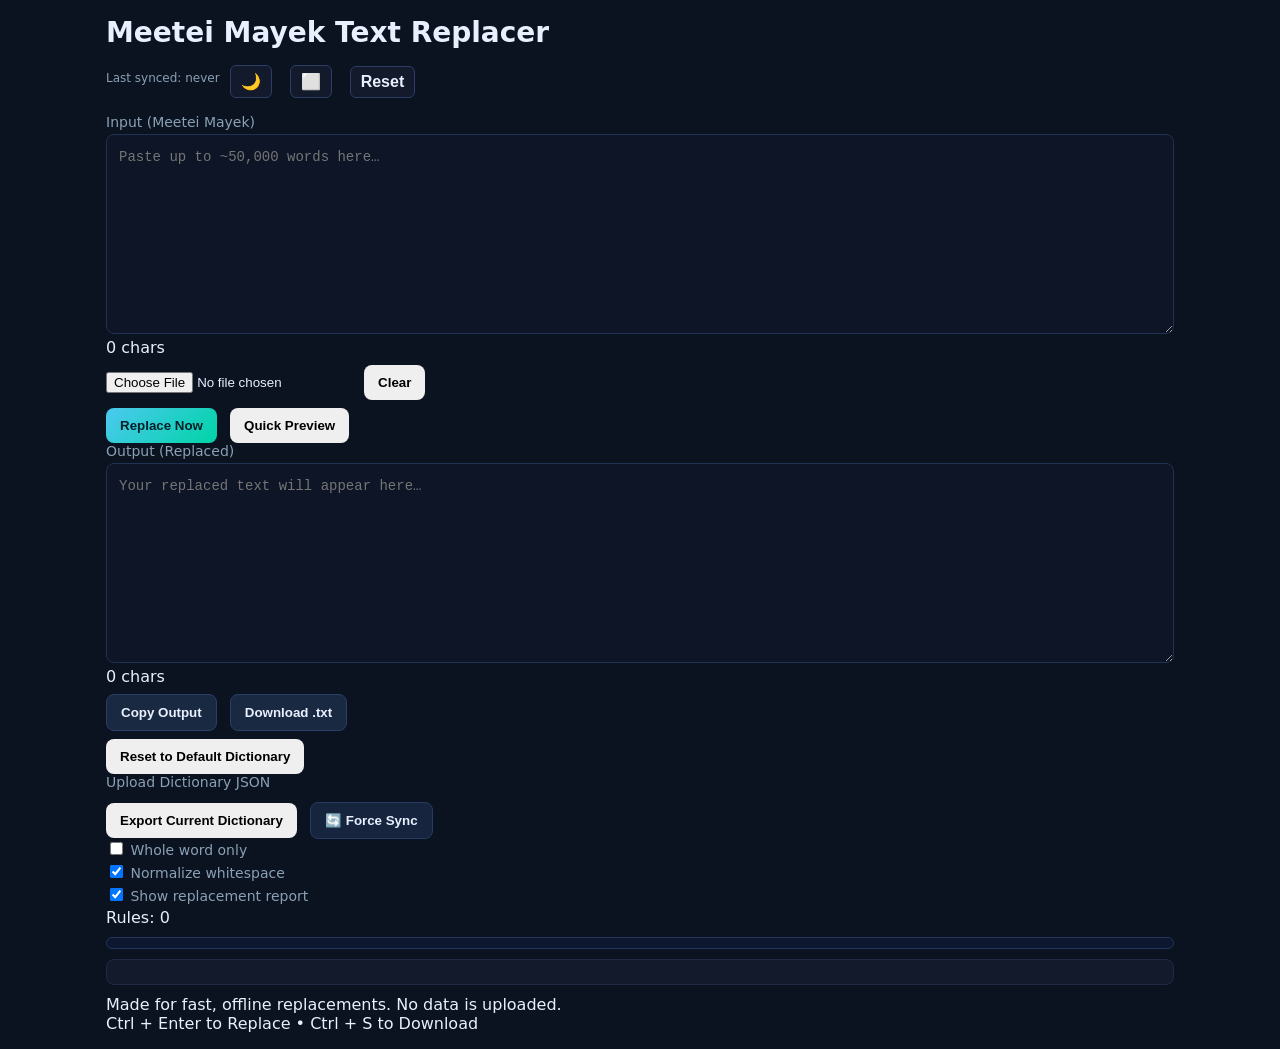
==== commit 68736f80: "Update index.html" ====
--- a/index.html
+++ b/index.html
@@ -14,35 +14,73 @@
         <span id="lastSync" class="status-dot">Last synced: never</span>
         <button id="themeToggle">🌙</button>
         <button id="contrastToggle">⬜</button>
-        <button id="resetPrefs">♻️</button>
+        <button id="resetPrefs">Reset</button>
       </div>
     </header>
 
-    <main>
-      <section>
-        <label for="input">Input Text</label>
-        <textarea id="input" placeholder="Paste up to ~50,000 words here…"></textarea>
-        <button id="uploadBtn">Upload .txt</button>
-      </section>
+    <div class="panel section stack">
+      <div class="grid">
+        <!-- Input -->
+        <div class="stack">
+          <label for="input" class="muted small">Input (Meetei Mayek)</label>
+          <textarea id="input" placeholder="Paste up to ~50,000 words here…"></textarea>
+          <div class="row small muted">
+            <span id="inStats">0 chars</span>
+            <div class="right row">
+              <input type="file" id="uploadText" accept=".txt" class="secondary" />
+              <button class="secondary" id="clearIn">Clear</button>
+            </div>
+          </div>
 
-      <section>
-        <label for="output">Output</label>
-        <textarea id="output" placeholder="Replaced text will appear here…"></textarea>
-        <button id="copyOut">Copy</button>
-        <button id="downloadOut">Download</button>
-      </section>
+          <!-- Replace + Preview buttons centered -->
+          <div class="row center">
+            <button id="runBtn" class="primary">Replace Now</button>
+            <button id="previewBtn" class="secondary">Quick Preview</button>
+          </div>
+        </div>
 
-      <section class="controls">
-        <button id="runBtn">Replace Now</button>
-        <button id="forceSync">Force Refresh Dictionary</button>
-      </section>
-
-      <div class="progress">
-        <div class="bar" id="bar"></div>
+        <!-- Output -->
+        <div class="stack">
+          <label for="output" class="muted small">Output (Replaced)</label>
+          <textarea id="output" placeholder="Your replaced text will appear here…"></textarea>
+          <div class="row small muted">
+            <span id="outStats">0 chars</span>
+            <div class="right row">
+              <button class="secondary" id="copyOut">Copy Output</button>
+              <button id="downloadOut">Download .txt</button>
+            </div>
+          </div>
+        </div>
       </div>
 
-      <div id="report"></div>
-    </main>
+      <!-- Dictionary + controls -->
+      <div class="stack">
+        <div class="controls">
+          <button class="ghost" id="resetDict">Reset to Default Dictionary</button>
+          <label class="pill" style="cursor:pointer">Upload Dictionary JSON
+            <input type="file" id="dictUpload" accept="application/json" style="display:none">
+          </label>
+          <button class="secondary" id="exportDict">Export Current Dictionary</button>
+          <button class="secondary" id="forceSync">🔄 Force Sync</button>
+        </div>
+        <div class="row small muted">
+          <label><input type="checkbox" id="wholeWord"> Whole word only</label>
+          <label><input type="checkbox" id="normalizeWS" checked> Normalize whitespace</label>
+          <label><input type="checkbox" id="reportTbl" checked> Show replacement report</label>
+          <span class="right small">Rules: <span id="ruleCount">0</span></span>
+        </div>
+        <div class="progress"><div class="bar" id="bar"></div></div>
+        <div id="report" class="stack"></div>
+      </div>
+    </div>
+
+    <footer class="row muted small" style="justify-content:space-between;margin-top:10px">
+      <div>Made for fast, offline replacements. No data is uploaded.</div>
+      <div>
+        <span class="kbd">Ctrl</span> + <span class="kbd">Enter</span> to Replace • 
+        <span class="kbd">Ctrl</span> + <span class="kbd">S</span> to Download
+      </div>
+    </footer>
   </div>
 
   <script src="app.js"></script>
